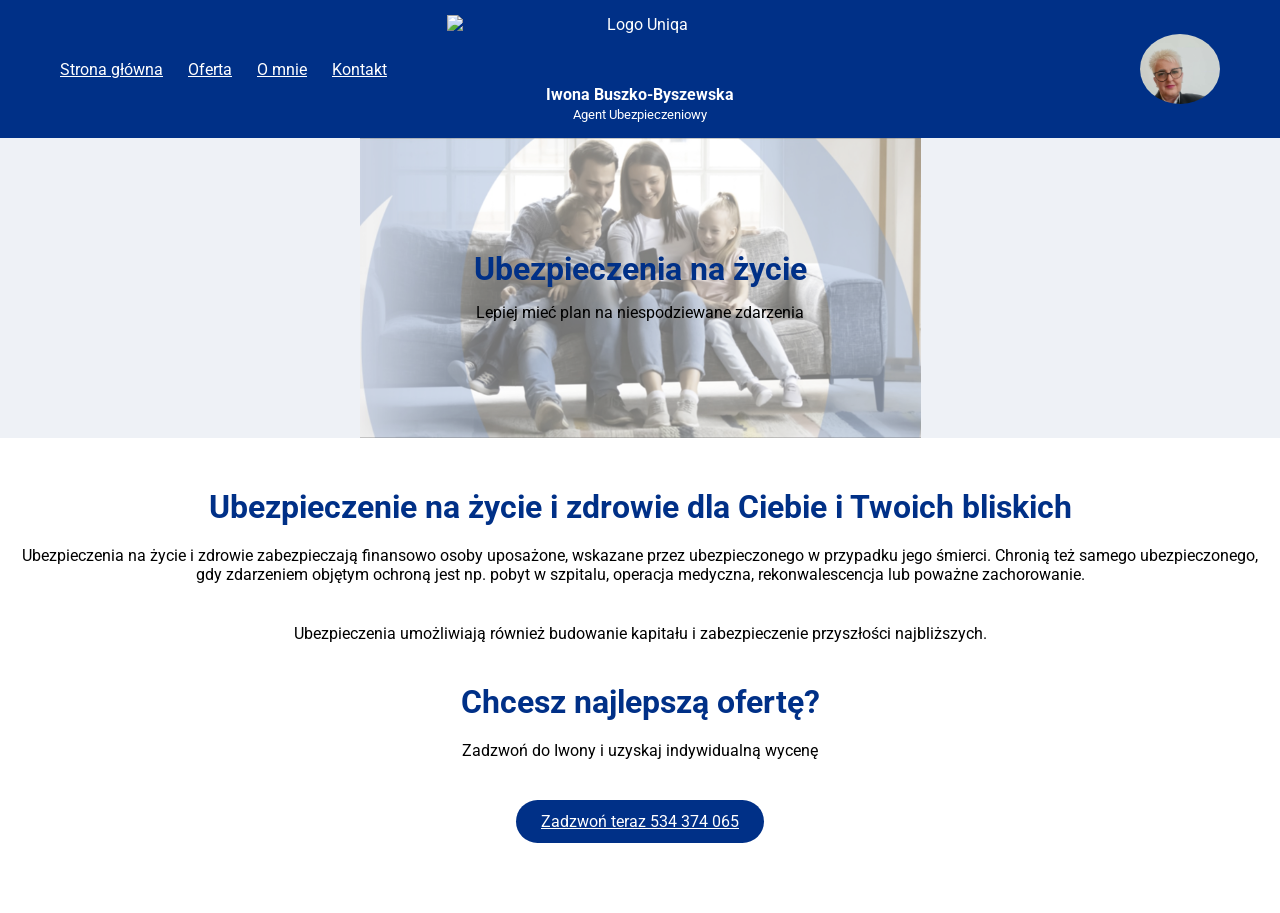
==== dom.html @ 07c2d1a8 "Add files via upload" ====
<!DOCTYPE html>
<html lang="pl">
<head>
    <meta charset="UTF-8">
    <meta name="description" content="Ubezpieczenia na życie. Skalkuluj składkę online z Iwoną Buszko-Byszewską.">
    <title>Ubezpieczenia na życie | Iwona Buszko-Byszewska | Uniqa Agent</title>

    <link rel="stylesheet" href="style-new.css">
    <link href="https://fonts.googleapis.com/css2?family=Roboto:wght@300;400;700&display=swap" rel="stylesheet">
</head>

<body>
    <!-- HEADER -->
<header class="header">
    <div class="container navbar">

        <!-- MENU -->
        <ul class="nav-menu">
            <li><a href="index-new.html">Strona główna</a></li>
            <li><a href="oferta.html">Oferta</a></li>
            <li><a href="o-mnie.html">O mnie</a></li>
            <li><a href="kontakt.html">Kontakt</a></li>
        </ul>

        <!-- LOGO -->
        <div class="logo">
            <img src="logo-uniqa.png" alt="Logo Uniqa" style="height:60px;">
            <div>
                <strong>Iwona Buszko-Byszewska</strong><br>
                <small>Agent Ubezpieczeniowy</small>
            </div>
        </div>

        <!-- ZDJĘCIE -->
        <div class="header-photo">
            <img src="agent.jpg" alt="Agent" style="height:70px;border-radius:50%;">
        </div>

    </div>
</header>
    <main class="main">  
            <section class="hero hero-zycie">
                <div class="container hero-content">
                    <h1>Ubezpieczenia na życie</h1>
                    <p>Lepiej mieć plan na niespodziewane zdarzenia</p>
                </div>
            </section>
        <section class="cta-section">

    <h2>
        Ubezpieczenie na życie i zdrowie
        dla Ciebie i Twoich bliskich
    </h2>

    <p>
        Ubezpieczenia na życie i zdrowie zabezpieczają finansowo
        osoby uposażone, wskazane przez ubezpieczonego
        w przypadku jego śmierci.

        Chronią też samego ubezpieczonego,
        gdy zdarzeniem objętym ochroną jest np.
        pobyt w szpitalu, operacja medyczna,
        rekonwalescencja lub poważne zachorowanie.
    </p>

    <p>
        Ubezpieczenia umożliwiają również
        budowanie kapitału i zabezpieczenie przyszłości
        najbliższych.
    </p>
        
        <h2>Chcesz najlepszą ofertę?</h2>  
        <p>Zadzwoń do Iwony i uzyskaj indywidualną wycenę</p>  
        <a href="tel:+48534374065" class="cta-button large">Zadzwoń teraz 534 374 065</a>  
       </section>    
    </main>  
    <script src="script.js"></script>
</body>
</html>
---- style-new.css ----
/* RESET + VARIABLES */
* { margin:0; padding:0; box-sizing:border-box; }

:root {
    --blue:#003087;
    --light:#E6F0FA;
    --text:#1A1A1A;
}

body {
    font-family: 'Roboto', sans-serif;
    background: var(--light);
}

/* CONTAINER */
.container {
    max-width: 1200px;
    margin: auto;
    padding: 0 20px;
}

/* HEADER */
.header {
    background: var(--blue);
    color:#fff;
    padding:15px 0;
}

.navbar {
    display: grid;
    grid-template-columns: 1fr 1fr 1fr;
    align-items: center;
}

/* LEWA */
.nav-menu {
    display: flex;
    gap: 25px;
    justify-content: flex-start;
    list-style: none;
}
/* ŚRODEK */
.logo {
    text-align: center;
}

.logo img {
    display: block;
    margin: 0 auto 10px;
}
.nav-menu a {
    color:#fff;
}
/* PRAWA */
.header-photo {
    display: flex;
    justify-content: flex-end;
}
.header-photo img {
    width: 80px;
    height: 80px;
    border-radius: 50%;
    object-fit: cover;
}
/* HERO */
.hero {
    position: relative;

    display: flex;
    align-items: flex-end;
    justify-content: center;

    min-height: 300px;

    padding: 40px 20px 45px;

    text-align: center;

    background-repeat: no-repeat;
    background-position: center center;
    background-size: contain;
}
/* HERO TEXT */
.hero-content {
    max-width: 700px;
    position: relative;
    z-index: 2;

}
.hero h1 {
    font-size: 2rem;
    color: var(--blue);
    margin-bottom: 15px;
}

.hero p {
    font-size: 1rem;
    color: #000;
}

/* WARIANDY HERO DLA INDEX i PODSTRON */
.hero-home {
    background-image: url('index.png');
    background-color: #dfe5ee;
}

.hero-oferta {
    background-image: url('Starosc.jpg');
    background-color: #dfe5ee;
}

.hero-kontakt {
    background-image: url('kontakt.jpg');
    background-color: #dfe5ee;
}
.hero-zycie {
    background-image: url('zycie.jpg');
    background-color: #dfe5ee;
}
.hero-home::before,
.hero-oferta::before {
    content: "";
    position: absolute;
    inset: 0;
    background: rgba(255,255,255,0.45);
}

.hero-zycie::before {
    content: "";
    position: absolute;
    inset: 0;
    background: rgba(255,255,255,0.45);
}

/* =========================================
   O mnie
   ========================================= */
.about-hero {
    background: #dfe5ee;

    min-height: auto;

    padding: 70px 20px;

    display: flex;
    justify-content: center;
}

.about-hero-content {
    width: 100%;
    max-width: 1100px;

    display: flex;
    align-items: center;
    justify-content: center;

    gap: 60px;

    position: relative;
    z-index: 2;
}

.about-hero-text {
    flex: 1;
}

.about-hero-text h1 {
    font-size: 3rem;
    color: var(--blue);
    margin-bottom: 15px;
}

.about-hero-text h2 {
    font-size: 2rem;
    color: var(--blue);
    margin-bottom: 15px;
}

.about-hero-text p {
    font-size: 1.1rem;
    color: #333;
}

.about-hero-photo img {
    width: 320px;
    height: 420px;
    object-fit: contain;
    background: white;
    border-radius: 30px;
    border: 8px solid white;
    box-shadow: 0 8px 25px rgba(0,0,0,0.12);
}

.about-hero h2 {
    font-size: 1.55rem;
    color: var(--blue);
    margin-bottom: 12px;
}

/* TIMELINE */

.about-timeline,
.why-me {
    max-width: 900px;
    margin: 0 auto;
    padding: 60px 20px;
}

.about-timeline h2,
.certificates h2,
.why-me h2,
.cta-section h2 {
    text-align: center;
    color: var(--blue);
    margin-bottom: 35px;
    font-size: 2rem;
}

.timeline {
    position: relative;
    border-left: 3px solid var(--blue);

    margin-left: 20px;
    padding-left: 30px;
}

.timeline-item {
    position: relative;
    margin-bottom: 36px;
}

.timeline-item:last-child {
    margin-bottom: 0;
}

.timeline-item::before {
    content: '';

    position: absolute;

    left: -39px;
    top: 5px;

    width: 15px;
    height: 15px;

    background: white;

    border: 3px solid var(--blue);

    border-radius: 50%;
}

.timeline-year {
    color: #d4a94d;

    font-size: 1.2rem;
    font-weight: 700;

    margin-bottom: 5px;
}

.timeline-content {
    background: white;

    padding: 22px;

    border-radius: 14px;

    box-shadow: 0 4px 12px rgba(0,0,0,0.06);
}

.timeline-content h3 {
    color: var(--blue);
    margin-bottom: 8px;
}

.timeline-content p,
.cert-item p {
    color: #555;
}

/* CERTYFIKATY */

.certificates {
    padding: 60px 20px;
    background: white;
}

.cert-grid {
    display: grid;

    grid-template-columns:
        repeat(auto-fit, minmax(240px, 1fr));

    gap: 25px;

    max-width: 1000px;

    margin: 0 auto;
}

.cert-item {
    background: #eef3fa;

    padding: 30px;

    border-radius: 14px;

    box-shadow: 0 4px 12px rgba(0,0,0,0.06);

    text-align: center;

    border-top: 4px solid var(--blue);
}

.cert-icon {
    width: 60px;
    height: 60px;

    margin: 0 auto 18px;

    border-radius: 50%;

    display: flex;
    align-items: center;
    justify-content: center;

    font-weight: 700;

    color: white;

    font-size: 1.2rem;
}

.cert-icon.uniqa {
    background: var(--blue);
}

.cert-icon.knf {
    background: #e30613;
}

.cert-icon.piu {
    background: #222;
}

/* BENEFITY */

.benefits-list {
    list-style: none;
    display: grid;
    gap: 14px;
}

.benefits-list li {
    background: white;

    border-radius: 14px;

    box-shadow: 0 4px 12px rgba(0,0,0,0.06);

    padding: 18px 20px;

    color: #222;
}

.benefits-list li strong {
    color: var(--blue);
}

/* CTA */

.cta-section {
    text-align: center;

    padding: 60px 20px;

    background: white;
}

.cta-section p {
    margin-bottom: 24px;
}

/* KATEGORIE */
.blog-categories {
    text-align:center;
    padding:40px 20px;
}

.categories {
    display:flex;
    flex-wrap:wrap;
    justify-content:center;
    gap:15px;
}

.category-btn {
    padding: 12px 25px;

    background: #fff;
    border: 1px solid #ddd;
    border-radius: 50px;

    color: #333;
    text-decoration: none;

    transition: 0.3s;
}

.category-btn:hover {
    background: var(--blue);
    color: #fff;
}
/* TABLE */

.policies-grid {
    max-width: 1200px;
    margin: 60px auto;
    padding: 0 20px;
}

.policies-grid h2 {
    text-align: center;
    color: var(--blue);
    margin-bottom: 35px;
    font-size: 2rem;
}

.policies-table {
    background: #fff;

    border-radius: 20px;

    padding: 25px;

    box-shadow: 0 6px 20px rgba(0,0,0,0.06);

    overflow-x: auto;
}

.policies-table table {
    width: 100%;
    border-collapse: collapse;
}

.policies-table th {
    background: #f3f6fb;
    color: var(--blue);
    font-weight: 700;
    padding: 18px 15px;
    text-align: center;
}

.policies-table td {
    padding: 18px 15px;

    border-bottom: 1px solid #e5e5e5;

    text-align: center;
}

.policies-table tbody tr:hover {
    background: #f8fbff;
}

.policies-table td:first-child {
    font-weight: bold;
    color: #222;
}

/* CTA - ostatnia stopka index*/
.cta-section {
    text-align: center;
    padding: 50px 20px 70px;
}

.cta-section h2 {
    margin-bottom: 20px;
}

.cta-section p {
    margin-bottom: 40px;
}

.cta-button {
    padding:12px 25px;
    background:var(--blue);
    color:#fff;
    border-radius:30px;
    display: inline-block;
}
.section-title {
    text-align: center;
    font-size: 2.2rem;
    margin-bottom: 30px;
    color: var(--blue);
    position: relative;
}

/* ozdobna kreska */
.section-title::after {
    content: "";
    display: block;
    width: 80px;
    height: 4px;
    background: #d4a24c;
    margin: 15px auto 0;
    border-radius: 10px;
}
/* AKTUALNOŚCI - KAFELKI */

.blog-posts {
    max-width: 1200px;
    margin: 60px auto;
    padding: 0 20px;

    display: grid;
    grid-template-columns: repeat(auto-fit, minmax(320px, 1fr));
    gap: 30px;
}

/* nagłówek sekcji */
.blog-posts > .section-title {
    grid-column: 1 / -1;
}

/* pojedynczy artykuł */
.blog-post {
    background: #fff;
    border-radius: 12px;
    padding: 25px;
    box-shadow: 0 4px 12px rgba(0,0,0,0.05);
    display: flex;
    flex-direction: column;
    gap: 15px;
    transition: transform 0.2s ease;
}

.blog-post:hover {
    transform: translateY(-5px);
}

/* wyróżniony */
.blog-post.featured {
    border-left: 5px solid var(--blue);
    background: #f0f7ff;
}

/* meta */
.post-meta {
    display: flex;
    gap: 12px;

    font-size: 0.9rem;
    color: #777;
}

/* kategoria */
.post-meta .category {
    color: var(--blue);
    font-weight: bold;
}

/* tytuł */
.blog-post h2 {
    font-size: 1.3rem;
    color: #222;
    line-height: 1.4;
}

/* opis */
.blog-post p {
    color: #555;
    line-height: 1.6;
}

/* link */
.read-more {
    margin-top: auto;
    color: var(--blue);
    font-weight: bold;
}

/* cały kafelek klikalny */
.blog-post a {
    text-decoration: none;
    color: inherit;

    display: flex;
    flex-direction: column;
    gap: 15px;

    height: 100%;
}
/* KONTAKT */
.contact-grid {
    background: #dfe5ee;

    padding: 70px 20px;

    display: flex;
    flex-direction: column;

    gap: 40px;
}

.contact-card {
    max-width: 1000px;
    width: 100%;

    margin: 0 auto;

    background: white;

    border-radius: 24px;

    padding: 40px;

    box-shadow: 0 8px 25px rgba(0,0,0,0.06);
}

.contact-card h2 {
    font-size: 2rem;
    color: var(--blue);

    margin-bottom: 25px;
}

.contact-link {
    display: block;

    font-size: 1.2rem;

    color: #222;

    text-decoration: none;

    margin-bottom: 20px;

    transition: 0.3s;
}

.contact-link:hover {
    color: var(--blue);
}

.contact-link strong {
    color: var(--blue);

    font-size: 1.5rem;
}

.agent-direct p {
    margin-top: 25px;

    color: #555;

    font-size: 1rem;
}
/* MOBILE */
@media(max-width:768px){

    /* HEADER MOBILE */
   .navbar {
    display: flex;
    flex-direction: column;

    align-items: center;
    justify-content: center;

    gap: 15px;

    padding: 20px;
    }

    .nav-menu {
    display: flex;
    justify-content: center;
    flex-wrap: wrap;

    gap: 18px;
    }
    .nav-menu a {
        font-size: 1.2rem;
    }
    .nav-menu a {
        font-size: 1rem;
    }
    /* LOGO */
    .logo img {
        width: 90px;
    }

    /* ZDJĘCIE */
    .header-photo {
        display: none;
    }

    /* HERO MOBILE */
    .hero {
        min-height: 220px;
    
        padding: 20px 15px 25px;
    
        background-size: cover;
        background-position: center;
    }
    .hero-home {
    background-size: cover;
    background-position: center;
    }

    .hero h1 {
        font-size: 2.2rem;
        line-height: 1.15;
        color: var(--blue);
    }
    
    .hero p {
        font-size: 1.1rem;
        color: #333;
    }

    /* KATEGORIE */
    .categories {
        flex-direction: column;
        align-items: center;
    }
    .category-btn {
        width: 90%;
        max-width: 320px;
        text-align: center;
    }
    
    /* BLOG */
    .blog-posts {
        grid-template-columns: 1fr;
    }
    .policies-table {
    overflow-x: auto;
    }
    
    /* O MNIE */
    .about-hero-content {
        flex-direction: column;
        text-align: center;
    }
    .about-hero-text h1 {
        font-size: 2.2rem;
    }
    .about-hero-text h2 {
        font-size: 1.5rem;
    }
    .about-hero-photo img {
        width: 220px;
        height: 300px;
    }
}
/* =========================================
   FORMULARZ KONTAKTOWY
   ========================================= */

.contact-form-section {
    background: #dfe5ee;

    padding: 20px 20px 80px;
}

.contact-form-section h2 {
    text-align: center;

    color: var(--blue);

    font-size: 2.2rem;

    margin-bottom: 40px;
}

.contact-form {
    max-width: 1000px;

    margin: 0 auto;

    background: white;

    padding: 45px;

    border-radius: 24px;

    box-shadow: 0 8px 25px rgba(0,0,0,0.06);
}

.form-row {
    display: flex;
    gap: 25px;

    margin-bottom: 25px;
}

.form-group {
    flex: 1;

    display: flex;
    flex-direction: column;
}

.form-group label {
    font-weight: 700;

    color: var(--blue);

    margin-bottom: 10px;

    font-size: 1rem;
}

.contact-form input,
.contact-form textarea,
.contact-form select {
    width: 100%;

    padding: 16px 18px;

    border: 1px solid #d8dce5;

    border-radius: 14px;

    font-size: 1rem;

    font-family: inherit;

    background: #f8fbff;

    transition: 0.3s;
}

.contact-form input:focus,
.contact-form textarea:focus,
.contact-form select:focus {
    outline: none;

    border-color: var(--blue);

    background: white;

    box-shadow: 0 0 0 3px rgba(0,48,135,0.08);
}

.contact-form textarea {
    resize: vertical;

    min-height: 160px;
}

.contact-form button {
    margin-top: 20px;

    border: none;

    cursor: pointer;

    font-size: 1.05rem;
}

/* MOBILE */

@media(max-width:768px){

    .contact-form {
        padding: 25px;
    }

    .form-row {
        flex-direction: column;

        gap: 20px;
    }

    .contact-form-section h2 {
        font-size: 1.9rem;
    }
}
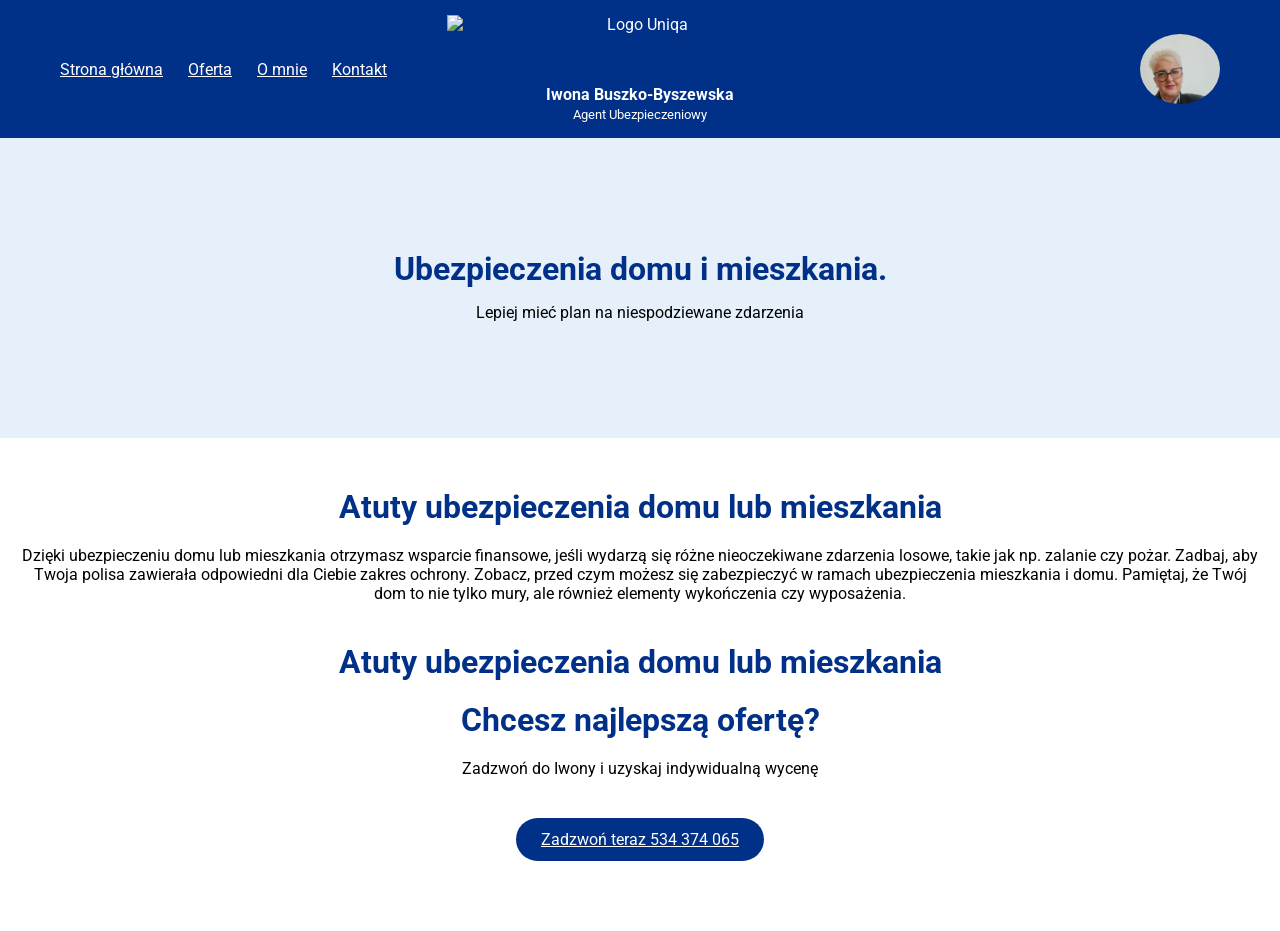
==== commit 81aa645b: "Update dom.html" ====
--- a/dom.html
+++ b/dom.html
@@ -2,8 +2,8 @@
 <html lang="pl">
 <head>
     <meta charset="UTF-8">
-    <meta name="description" content="Ubezpieczenia na życie. Skalkuluj składkę online z Iwoną Buszko-Byszewską.">
-    <title>Ubezpieczenia na życie | Iwona Buszko-Byszewska | Uniqa Agent</title>
+    <meta name="description" content="Ubezpieczenia domu i mieszkania. Skalkuluj składkę online z Iwoną Buszko-Byszewską.">
+    <title>Ubezpieczenia domu i mieszkania. | Iwona Buszko-Byszewska | Uniqa Agent</title>
 
     <link rel="stylesheet" href="style-new.css">
     <link href="https://fonts.googleapis.com/css2?family=Roboto:wght@300;400;700&display=swap" rel="stylesheet">
@@ -39,36 +39,28 @@
     </div>
 </header>
     <main class="main">  
-            <section class="hero hero-zycie">
+            <section class="hero hero-dom">
                 <div class="container hero-content">
-                    <h1>Ubezpieczenia na życie</h1>
+                    <h1>Ubezpieczenia domu i mieszkania.</h1>
                     <p>Lepiej mieć plan na niespodziewane zdarzenia</p>
                 </div>
             </section>
         <section class="cta-section">
 
     <h2>
-        Ubezpieczenie na życie i zdrowie
-        dla Ciebie i Twoich bliskich
+        Atuty ubezpieczenia domu lub mieszkania
     </h2>
 
     <p>
-        Ubezpieczenia na życie i zdrowie zabezpieczają finansowo
-        osoby uposażone, wskazane przez ubezpieczonego
-        w przypadku jego śmierci.
-
-        Chronią też samego ubezpieczonego,
-        gdy zdarzeniem objętym ochroną jest np.
-        pobyt w szpitalu, operacja medyczna,
-        rekonwalescencja lub poważne zachorowanie.
+        Dzięki ubezpieczeniu domu lub mieszkania otrzymasz wsparcie finansowe, jeśli wydarzą się różne nieoczekiwane zdarzenia losowe, takie jak np. zalanie czy pożar. Zadbaj, 
+        aby Twoja polisa zawierała odpowiedni dla Ciebie zakres ochrony. Zobacz, przed czym możesz się zabezpieczyć w ramach ubezpieczenia mieszkania i domu.
+        Pamiętaj, że Twój dom to nie tylko mury, ale również elementy wykończenia czy wyposażenia.
     </p>
 
-    <p>
-        Ubezpieczenia umożliwiają również
-        budowanie kapitału i zabezpieczenie przyszłości
-        najbliższych.
-    </p>
-        
+   <h2>
+        Atuty ubezpieczenia domu lub mieszkania
+    </h2>
+
         <h2>Chcesz najlepszą ofertę?</h2>  
         <p>Zadzwoń do Iwony i uzyskaj indywidualną wycenę</p>  
         <a href="tel:+48534374065" class="cta-button large">Zadzwoń teraz 534 374 065</a>  
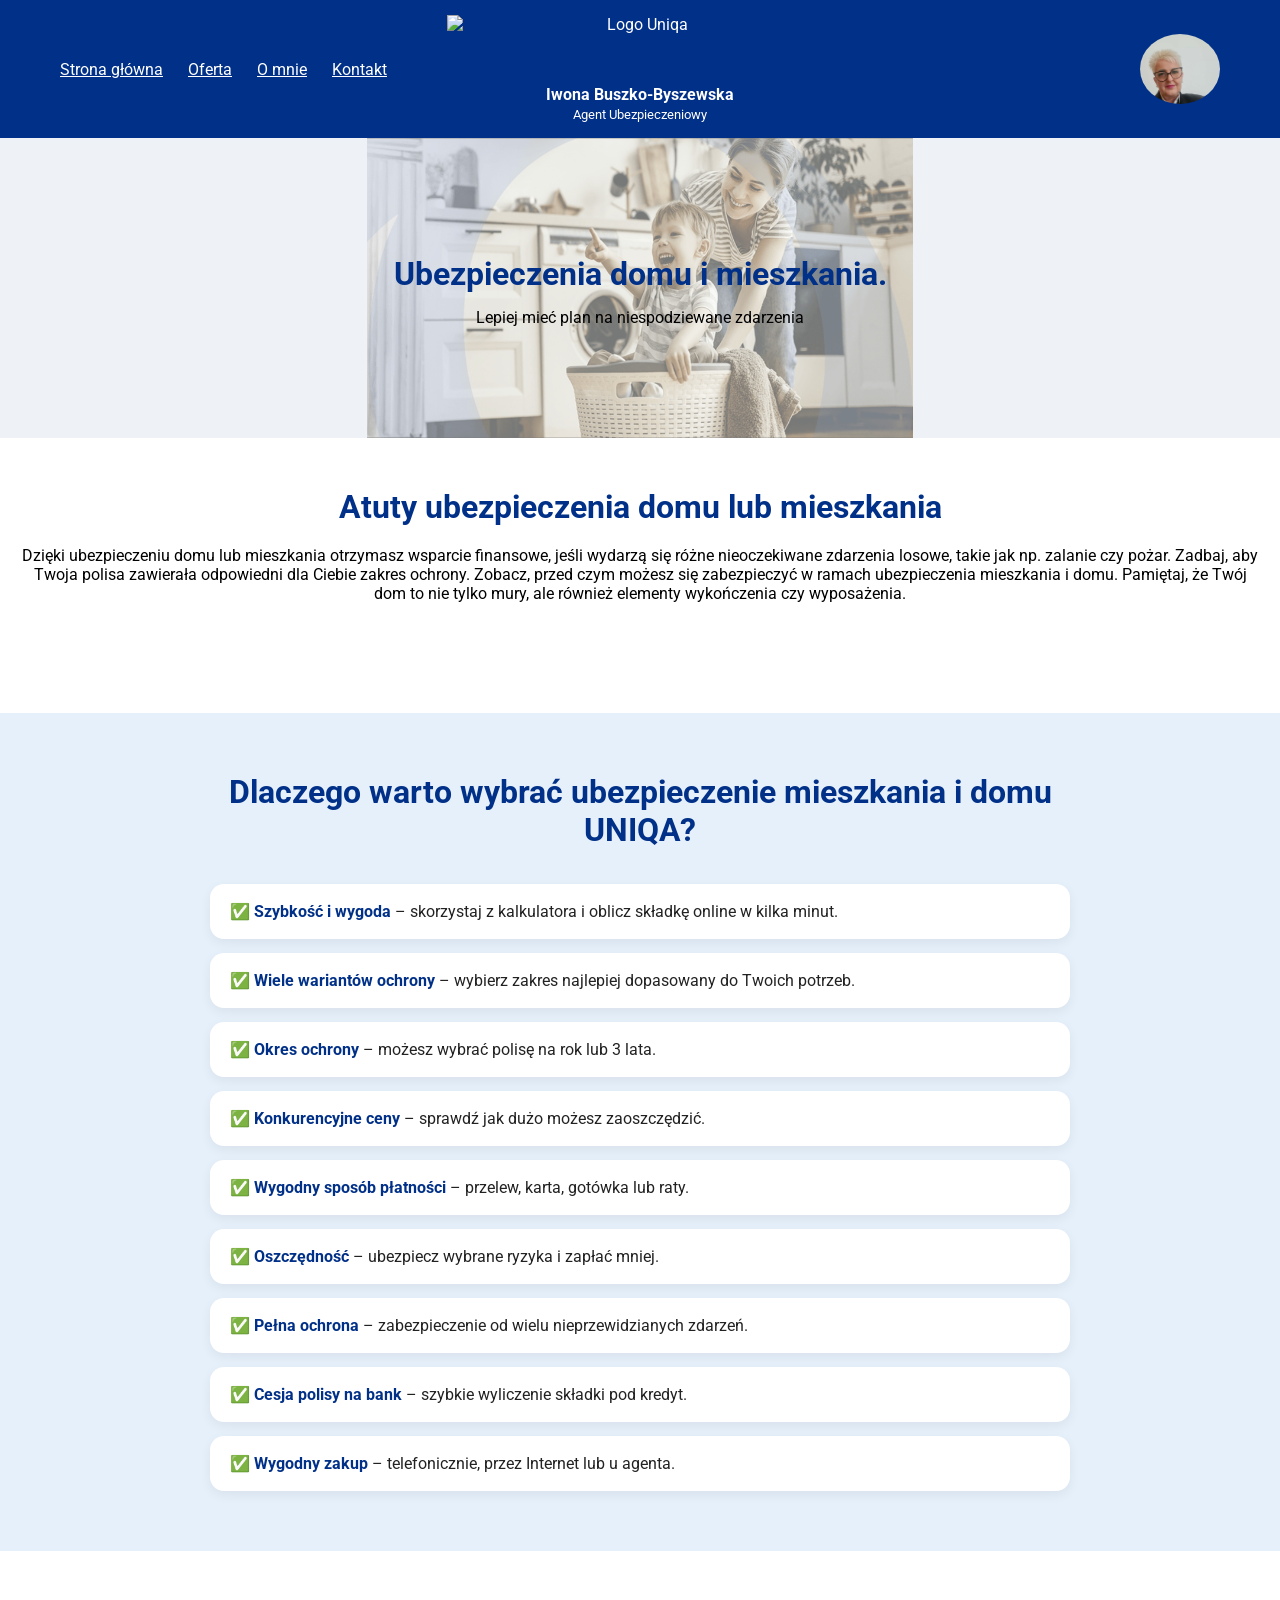
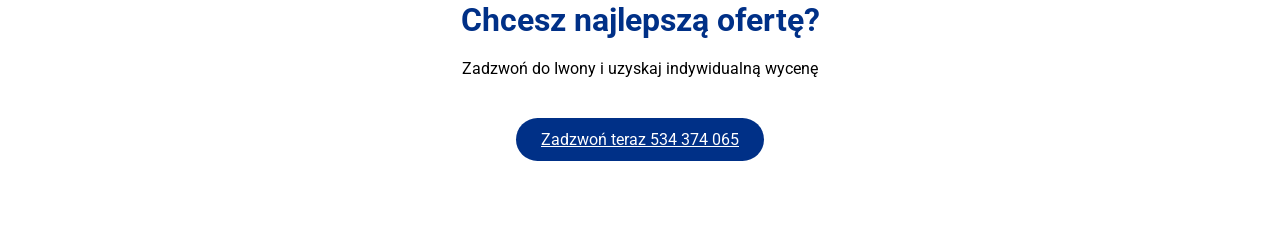
==== commit 286a6a9d: "Update dom.html" ====
--- a/dom.html
+++ b/dom.html
@@ -45,26 +45,81 @@
                     <p>Lepiej mieć plan na niespodziewane zdarzenia</p>
                 </div>
             </section>
-        <section class="cta-section">
-
-    <h2>
-        Atuty ubezpieczenia domu lub mieszkania
-    </h2>
-
-    <p>
-        Dzięki ubezpieczeniu domu lub mieszkania otrzymasz wsparcie finansowe, jeśli wydarzą się różne nieoczekiwane zdarzenia losowe, takie jak np. zalanie czy pożar. Zadbaj, 
-        aby Twoja polisa zawierała odpowiedni dla Ciebie zakres ochrony. Zobacz, przed czym możesz się zabezpieczyć w ramach ubezpieczenia mieszkania i domu.
-        Pamiętaj, że Twój dom to nie tylko mury, ale również elementy wykończenia czy wyposażenia.
-    </p>
-
-   <h2>
-        Atuty ubezpieczenia domu lub mieszkania
-    </h2>
-
-        <h2>Chcesz najlepszą ofertę?</h2>  
-        <p>Zadzwoń do Iwony i uzyskaj indywidualną wycenę</p>  
-        <a href="tel:+48534374065" class="cta-button large">Zadzwoń teraz 534 374 065</a>  
-       </section>    
+        
+    <section class="cta-section">
+        <h2>
+            Atuty ubezpieczenia domu lub mieszkania
+        </h2>
+    
+        <p>
+            Dzięki ubezpieczeniu domu lub mieszkania otrzymasz wsparcie finansowe, jeśli wydarzą się różne nieoczekiwane zdarzenia losowe, takie jak np. zalanie czy pożar. Zadbaj, 
+            aby Twoja polisa zawierała odpowiedni dla Ciebie zakres ochrony. Zobacz, przed czym możesz się zabezpieczyć w ramach ubezpieczenia mieszkania i domu.
+            Pamiętaj, że Twój dom to nie tylko mury, ale również elementy wykończenia czy wyposażenia.
+        </p>
+        </section>
+        
+           <section class="why-me">
+            <h2>
+                Dlaczego warto wybrać ubezpieczenie
+                mieszkania i domu UNIQA?
+            </h2>
+        
+            <ul class="benefits-list">
+        
+                <li>
+                    ✅ <strong>Szybkość i wygoda</strong> –
+                    skorzystaj z kalkulatora i oblicz składkę online
+                    w kilka minut.
+                </li>
+        
+                <li>
+                    ✅ <strong>Wiele wariantów ochrony</strong> –
+                    wybierz zakres najlepiej dopasowany do Twoich potrzeb.
+                </li>
+        
+                <li>
+                    ✅ <strong>Okres ochrony</strong> –
+                    możesz wybrać polisę na rok lub 3 lata.
+                </li>
+        
+                <li>
+                    ✅ <strong>Konkurencyjne ceny</strong> –
+                    sprawdź jak dużo możesz zaoszczędzić.
+                </li>
+        
+                <li>
+                    ✅ <strong>Wygodny sposób płatności</strong> –
+                    przelew, karta, gotówka lub raty.
+                </li>
+        
+                <li>
+                    ✅ <strong>Oszczędność</strong> –
+                    ubezpiecz wybrane ryzyka i zapłać mniej.
+                </li>
+        
+                <li>
+                    ✅ <strong>Pełna ochrona</strong> –
+                    zabezpieczenie od wielu nieprzewidzianych zdarzeń.
+                </li>
+        
+                <li>
+                    ✅ <strong>Cesja polisy na bank</strong> –
+                    szybkie wyliczenie składki pod kredyt.
+                </li>
+        
+                <li>
+                    ✅ <strong>Wygodny zakup</strong> –
+                    telefonicznie, przez Internet lub u agenta.
+                </li>
+            </ul>
+        </section>
+        
+         <section class="cta-section">
+            <h2>Chcesz najlepszą ofertę?</h2>  
+            <p>Zadzwoń do Iwony i uzyskaj indywidualną wycenę</p>  
+            <a href="tel:+48534374065" class="cta-button large">Zadzwoń teraz 534 374 065</a>  
+         </section>  
+        
     </main>  
     <script src="script.js"></script>
 </body>
--- a/style-new.css
+++ b/style-new.css
@@ -117,15 +117,17 @@
     background-image: url('zycie.jpg');
     background-color: #dfe5ee;
 }
+.hero-dom {
+    background-image: url('dom.jpg');
+    background-color: #dfe5ee;
+
+    align-items: flex-end;
+    padding-bottom: 35px;
+}
 .hero-home::before,
-.hero-oferta::before {
-    content: "";
-    position: absolute;
-    inset: 0;
-    background: rgba(255,255,255,0.45);
-}
-
-.hero-zycie::before {
+.hero-oferta::before,
+.hero-zycie::before,
+.hero-dom::before{
     content: "";
     position: absolute;
     inset: 0;
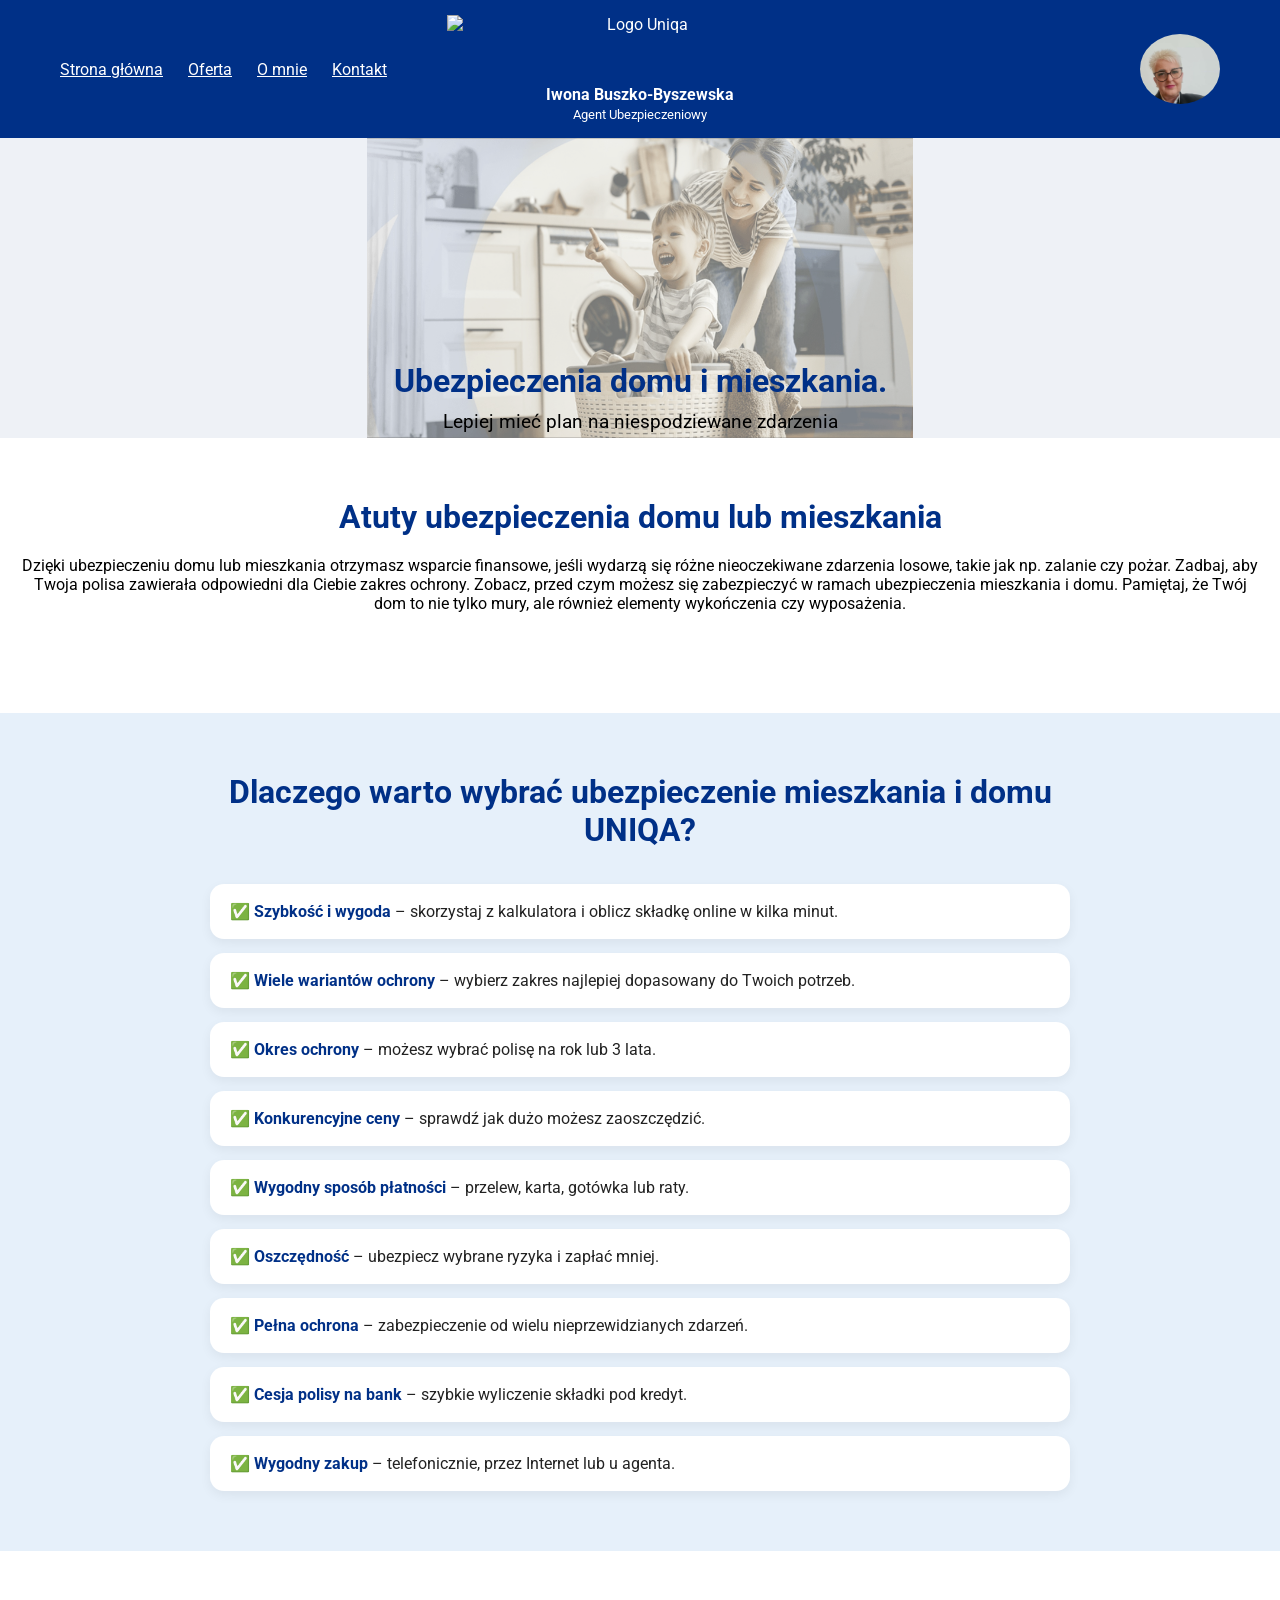
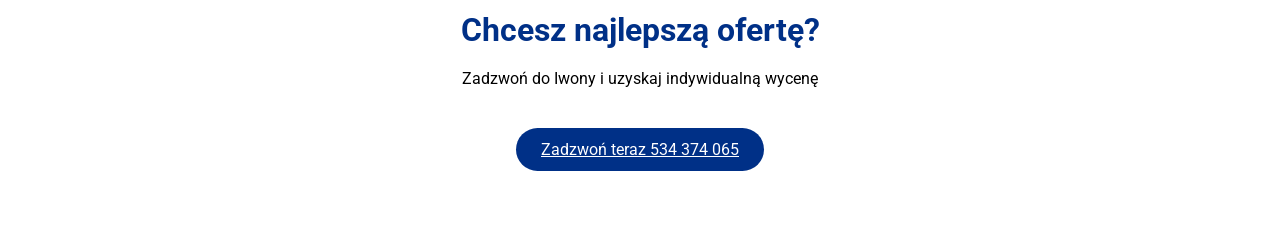
==== commit 081656dd: "Update dom.html" ====
--- a/dom.html
+++ b/dom.html
@@ -2,8 +2,15 @@
 <html lang="pl">
 <head>
     <meta charset="UTF-8">
-    <meta name="description" content="Ubezpieczenia domu i mieszkania. Skalkuluj składkę online z Iwoną Buszko-Byszewską.">
-    <title>Ubezpieczenia domu i mieszkania. | Iwona Buszko-Byszewska | Uniqa Agent</title>
+    <meta name="viewport"
+          content="width=device-width, initial-scale=1.0">
+    <meta name="description"
+          content="Ubezpieczenia domu i mieszkania. Skalkuluj składkę online z Iwoną Buszko-Byszewską.">
+
+    <title>
+        Ubezpieczenia domu i mieszkania |
+        Iwona Buszko-Byszewska | Uniqa Agent
+    </title>
 
     <link rel="stylesheet" href="style-new.css">
     <link href="https://fonts.googleapis.com/css2?family=Roboto:wght@300;400;700&display=swap" rel="stylesheet">
--- a/style-new.css
+++ b/style-new.css
@@ -78,7 +78,8 @@
 
     background-repeat: no-repeat;
     background-position: center center;
-    background-size: contain;
+
+    background-size: auto 100%;
 }
 /* HERO TEXT */
 .hero-content {
@@ -90,11 +91,11 @@
 .hero h1 {
     font-size: 2rem;
     color: var(--blue);
-    margin-bottom: 15px;
+    margin-bottom: 10px;
 }
 
 .hero p {
-    font-size: 1rem;
+    font-size: 1.2rem;
     color: #000;
 }
 
@@ -121,8 +122,12 @@
     background-image: url('dom.jpg');
     background-color: #dfe5ee;
 
-    align-items: flex-end;
-    padding-bottom: 35px;
+    padding-top: 160px;
+    padding-bottom: 5px;
+}
+.hero-dom .hero-content {
+    margin-bottom: 0;
+    padding-bottom: 0;
 }
 .hero-home::before,
 .hero-oferta::before,
@@ -375,9 +380,7 @@
 
 .cta-section {
     text-align: center;
-
     padding: 60px 20px;
-
     background: white;
 }
 
@@ -473,11 +476,6 @@
 }
 
 /* CTA - ostatnia stopka index*/
-.cta-section {
-    text-align: center;
-    padding: 50px 20px 70px;
-}
-
 .cta-section h2 {
     margin-bottom: 20px;
 }
@@ -687,9 +685,6 @@
     .nav-menu a {
         font-size: 1.2rem;
     }
-    .nav-menu a {
-        font-size: 1rem;
-    }
     /* LOGO */
     .logo img {
         width: 90px;
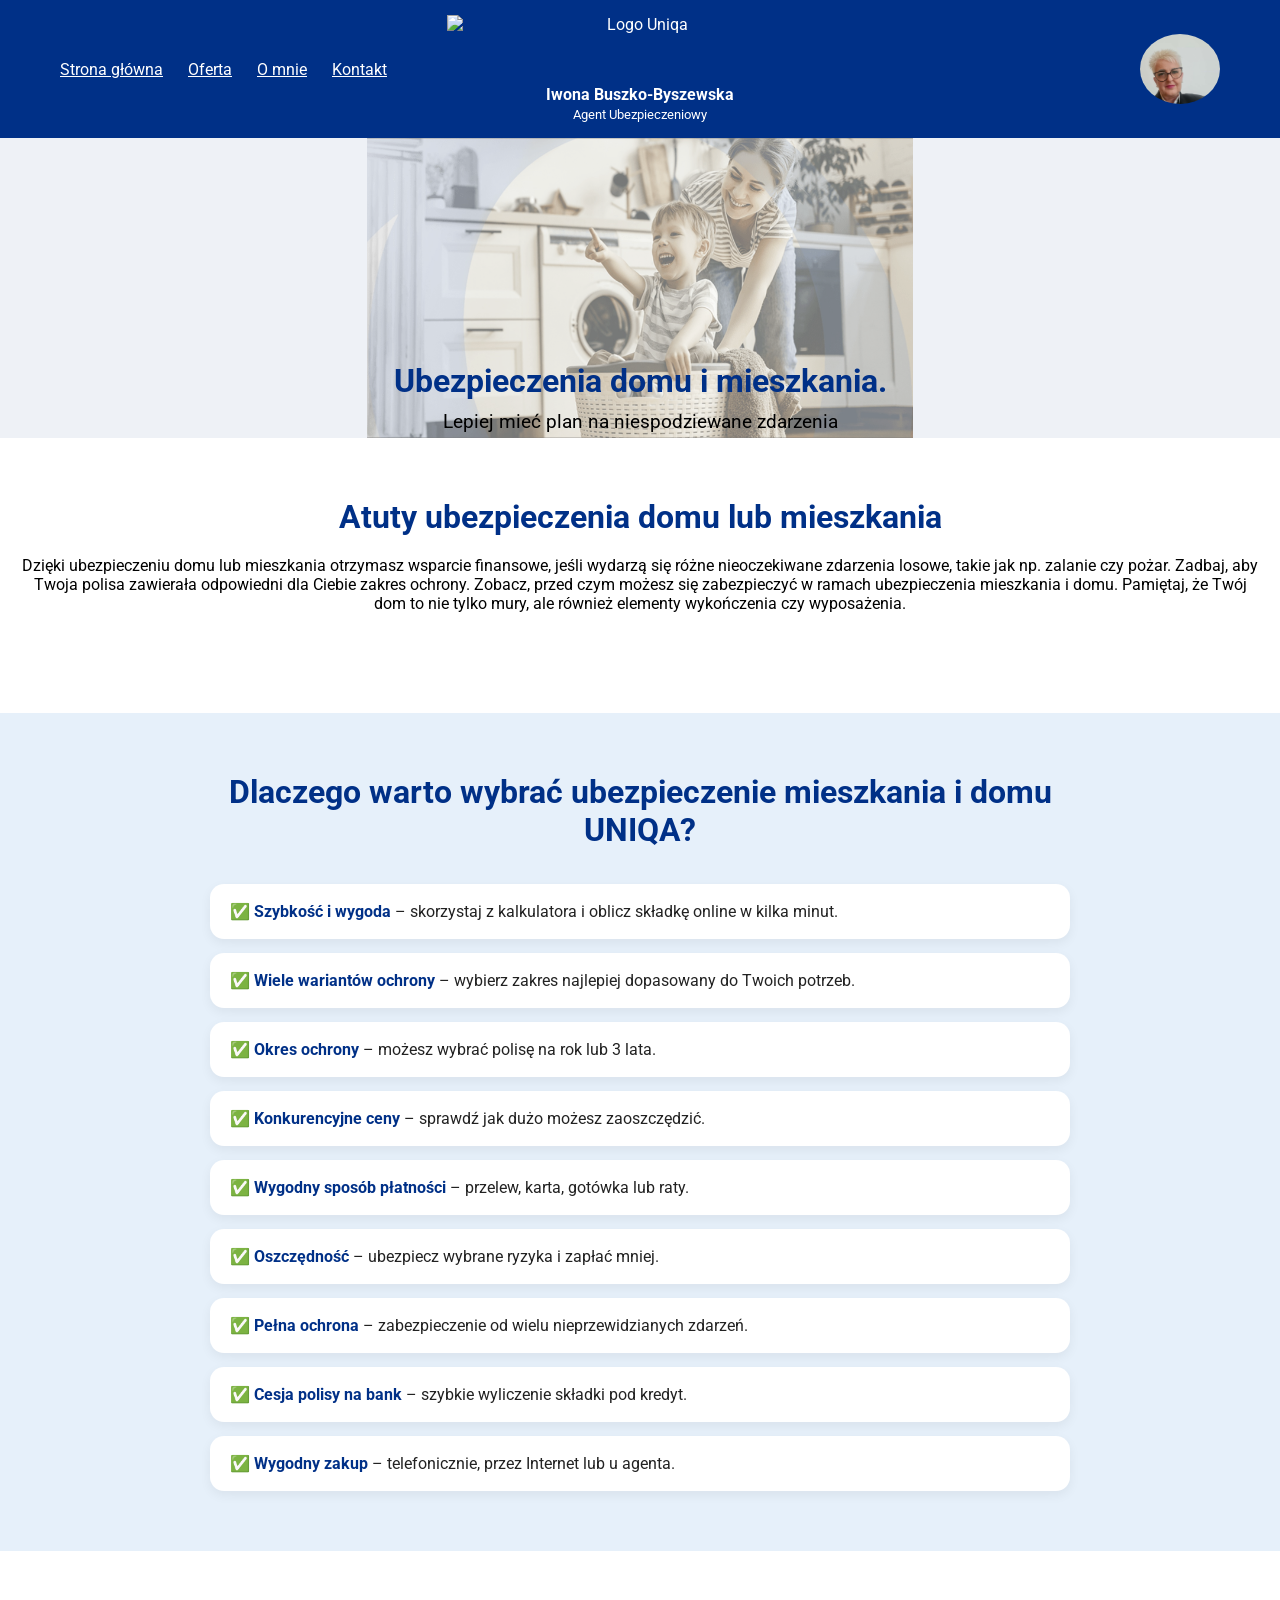
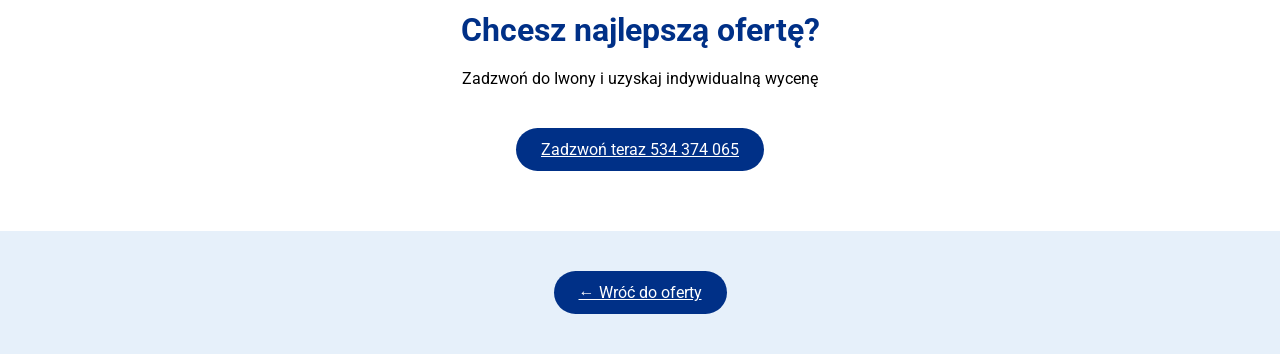
==== commit 7747d441: "Update dom.html" ====
--- a/dom.html
+++ b/dom.html
@@ -127,6 +127,11 @@
             <a href="tel:+48534374065" class="cta-button large">Zadzwoń teraz 534 374 065</a>  
          </section>  
         
+         <a href="oferta.html"
+           class="cta-button back-button">
+           ← Wróć do oferty
+        </a>
+        
     </main>  
     <script src="script.js"></script>
 </body>
--- a/style-new.css
+++ b/style-new.css
@@ -659,6 +659,97 @@
 
     font-size: 1rem;
 }
+/* =========================================
+   FORMULARZ KONTAKTOWY
+   ========================================= */
+.contact-form-section {
+    background: #dfe5ee;
+
+    padding: 20px 20px 80px;
+}
+
+.contact-form-section h2 {
+    text-align: center;
+
+    color: var(--blue);
+
+    font-size: 2.2rem;
+
+    margin-bottom: 40px;
+}
+
+.contact-form {
+    max-width: 1000px;
+
+    margin: 0 auto;
+
+    background: white;
+
+    padding: 45px;
+
+    border-radius: 24px;
+
+    box-shadow: 0 8px 25px rgba(0,0,0,0.06);
+}
+
+.form-row {
+    display: flex;
+    gap: 25px;
+    margin-bottom: 25px;
+}
+
+.form-group {
+    flex: 1;
+    display: flex;
+    flex-direction: column;
+}
+
+.form-group label {
+    font-weight: 700;
+    color: var(--blue);
+    margin-bottom: 10px;
+    font-size: 1rem;
+}
+
+.contact-form input,
+.contact-form textarea,
+.contact-form select {
+    width: 100%;
+    padding: 16px 18px;
+    border: 1px solid #d8dce5;
+    border-radius: 14px;
+    font-size: 1rem;
+    font-family: inherit;
+    background: #f8fbff;
+    transition: 0.3s;
+}
+
+.contact-form input:focus,
+.contact-form textarea:focus,
+.contact-form select:focus {
+    outline: none;
+    border-color: var(--blue);
+    background: white;
+    box-shadow: 0 0 0 3px rgba(0,48,135,0.08);
+}
+.contact-form textarea {
+    resize: vertical;
+    min-height: 160px;
+}
+.contact-form button {
+    margin-top: 20px;
+    border: none;
+    cursor: pointer;
+    font-size: 1.05rem;
+}
+/* =========================================
+               BACK BUTTON
+   ========================================= */
+.back-button{
+    display:block;
+    width:fit-content;
+    margin:40px auto;
+}
 /* MOBILE */
 @media(max-width:768px){
 
@@ -671,7 +762,6 @@
     justify-content: center;
 
     gap: 15px;
-
     padding: 20px;
     }
 
@@ -679,12 +769,13 @@
     display: flex;
     justify-content: center;
     flex-wrap: wrap;
-
     gap: 18px;
     }
+    
     .nav-menu a {
         font-size: 1.2rem;
     }
+    
     /* LOGO */
     .logo img {
         width: 90px;
@@ -698,9 +789,7 @@
     /* HERO MOBILE */
     .hero {
         min-height: 220px;
-    
         padding: 20px 15px 25px;
-    
         background-size: cover;
         background-position: center;
     }
@@ -754,128 +843,23 @@
         width: 220px;
         height: 300px;
     }
-}
-/* =========================================
-   FORMULARZ KONTAKTOWY
-   ========================================= */
-
-.contact-form-section {
-    background: #dfe5ee;
-
-    padding: 20px 20px 80px;
-}
-
-.contact-form-section h2 {
-    text-align: center;
-
-    color: var(--blue);
-
-    font-size: 2.2rem;
-
-    margin-bottom: 40px;
-}
-
-.contact-form {
-    max-width: 1000px;
-
-    margin: 0 auto;
-
-    background: white;
-
-    padding: 45px;
-
-    border-radius: 24px;
-
-    box-shadow: 0 8px 25px rgba(0,0,0,0.06);
-}
-
-.form-row {
-    display: flex;
-    gap: 25px;
-
-    margin-bottom: 25px;
-}
-
-.form-group {
-    flex: 1;
-
-    display: flex;
-    flex-direction: column;
-}
-
-.form-group label {
-    font-weight: 700;
-
-    color: var(--blue);
-
-    margin-bottom: 10px;
-
-    font-size: 1rem;
-}
-
-.contact-form input,
-.contact-form textarea,
-.contact-form select {
-    width: 100%;
-
-    padding: 16px 18px;
-
-    border: 1px solid #d8dce5;
-
-    border-radius: 14px;
-
-    font-size: 1rem;
-
-    font-family: inherit;
-
-    background: #f8fbff;
-
-    transition: 0.3s;
-}
-
-.contact-form input:focus,
-.contact-form textarea:focus,
-.contact-form select:focus {
-    outline: none;
-
-    border-color: var(--blue);
-
-    background: white;
-
-    box-shadow: 0 0 0 3px rgba(0,48,135,0.08);
-}
-
-.contact-form textarea {
-    resize: vertical;
-
-    min-height: 160px;
-}
-
-.contact-form button {
-    margin-top: 20px;
-
-    border: none;
-
-    cursor: pointer;
-
-    font-size: 1.05rem;
-}
-
-/* MOBILE */
-
-@media(max-width:768px){
-
     .contact-form {
         padding: 25px;
     }
 
     .form-row {
         flex-direction: column;
-
         gap: 20px;
     }
-
     .contact-form-section h2 {
         font-size: 1.9rem;
     }
-}
+    .hero-zycie,
+    .hero-dom,
+    .hero-turystyka,
+    .hero-oc {
+        background-size: auto 100%;
+        background-position: center bottom;
+
+    }
+}
